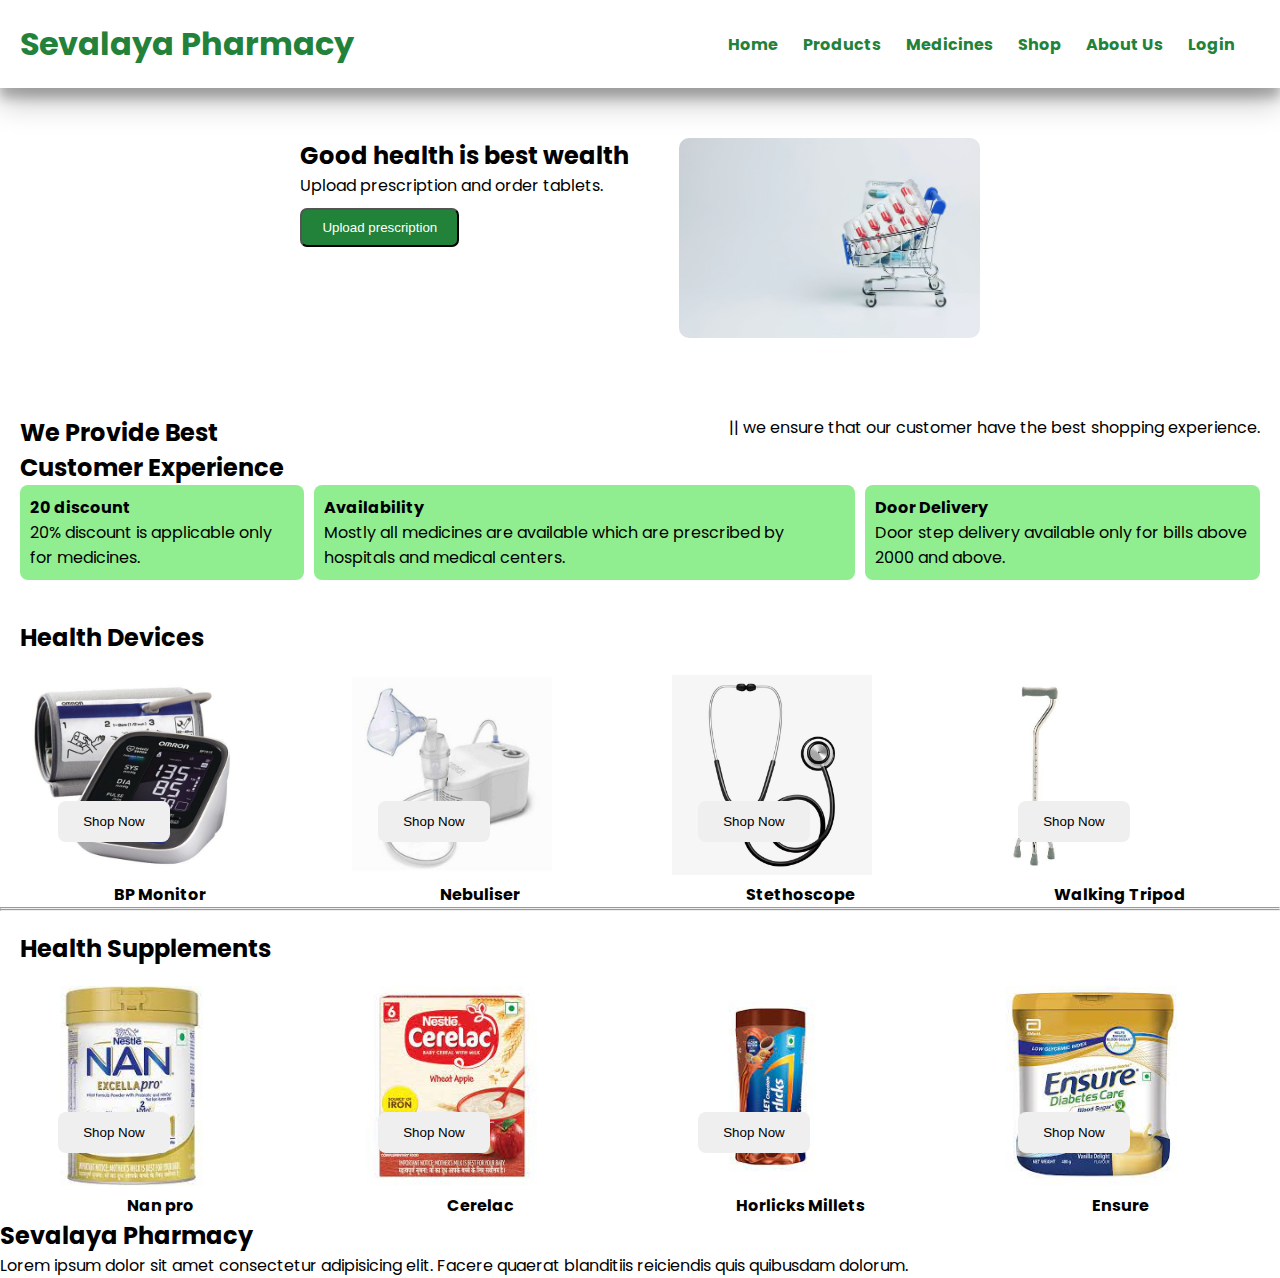
==== Sevalaya Pharmacy/index.html @ 47de36eb "Add files via upload" ====
<!DOCTYPE html>
<html lang="en">
<head>
    <meta charset="UTF-8">
    <meta name="viewport" content="width=device-width, initial-scale=1.0">
    <title>Sevalaya</title>
    <!--Google Fonts-->
    <link rel="preconnect" href="https://fonts.googleapis.com">
    <link rel="preconnect" href="https://fonts.gstatic.com" crossorigin>
    <link href="https://fonts.googleapis.com/css2?family=Poppins:ital,wght@0,100;0,200;0,300;0,400;0,500;0,600;0,700;0,800;0,900;1,100;1,200;1,300;1,400;1,500;1,600;1,700;1,800;1,900&display=swap" rel="stylesheet">

    <!--Style sheet-->
    <link rel="stylesheet" href="css/style.css">

    <!--Fonts Awesome-->
    <link rel="stylesheet" href="https://cdnjs.cloudflare.com/ajax/libs/font-awesome/6.5.1/css/all.min.css" integrity="sha512-DTOQO9RWCH3ppGqcWaEA1BIZOC6xxalwEsw9c2QQeAIftl+Vegovlnee1c9QX4TctnWMn13TZye+giMm8e2LwA==" crossorigin="anonymous" referrerpolicy="no-referrer" />
</head>
<body>
        <!--Nav bar-->
        <nav class="navbar">
            <h1>Sevalaya Pharmacy </h1>
            <div class="navbar-links">
                <p class="navbar-link"> <a href="index.html">Home</a> </p>
                <p class="navbar-link"> <a href="cart.php">Products</a> </p>
                <p class="navbar-link"> <a href="search.php">Medicines</a> </p>
                <p class="navbar-link"> <a href="shopproducts.php">Shop</a> </p> 
                <p class="navbar-link"> <a href="">About Us</a> </p>
                <p class="navbar-link"> <a href="login.html">Login</a> </p>

    
                <p class="navbar-link"> <a href="cart1.php"> <i class="fa-solid fa-cart-shopping"></i><span><sup><?php echo $row_count ?></sup></span></a> 
            </div>
    
            <div class="navbar-menu-toggle" onclick="showNavbar()">
                <i class="fa-solid fa-bars"></i>
            </div>
        </nav>
    
        <!-- side navbar -->
        <div class="side-navbar">
            <p style="text-align: right;" onclick="closeNavbar()">
                <i class="fa-solid fa-xmark"></i>
            </p>
    
            <div class="side-navbar-links">
                <p class="side-navbar-link"> <a href="">Home</a> </p>
                <p class="side-navbar-link"> <a href="">Products</a> </p>
                <p class="side-navbar-link"> <a href="">Medicines</a> </p>
                <p class="side-navbar-link"> <a href="">About Us</a> </p>
            </div>
        </div>
    

    <!-- Header -->
    <div class="header">
        <div>
            <h2>Good health is best wealth </h2>
            <p>Upload prescription and order tablets. </p>
            <button class="header-btn">Upload prescription</button>
        </div>

        <div >
            <img class="header-img" src="img/Home img.jpg" alt="Health devices & Supplements" height="200px">
        </div>
    </div>

    <!-- Services -->
    <div class="service">
        <div class="service-container1">
            <div>
                <h2>We Provide Best</h2>
                <h2>Customer Experience</h2>
            </div>
            <div>
                <p>|| we ensure that our customer have the best shopping experience.</p>
            </div>
        </div>

        <div class="service-container2">
            <div>
              <h4>20<i class="fa-solid fa-percent"></i> discount</h4>
              <p>20% discount is applicable only for medicines.  </p>
            </div>

            <div> 
                <h4><i class="fa-solid fa-cart-shopping"></i> Availability</h4>
                <p>Mostly all medicines are available which are prescribed by hospitals and medical centers.</p>
              </div>

              <div>
                <h4><i class="fa-solid fa-truck"></i> Door Delivery </h4>
                <p>Door step delivery available only for bills above <i class="fa-solid fa-indian-rupee-sign"></i>2000 and above. </p>
              </div>
        </div>
    </div>

<div>       
    <h2  style="padding: 20px;" > Health Devices</h2>
    <div class="Health-Device"> 
        <div class="health-device-container">
            <img src="img/BP image.jpg" alt="sample" height="200px">
            <button>Shop Now <i class="fa-solid fa-arrow-right"></i> </button>
            <p>BP Monitor</p>
        </div>

        <div class="health-device-container">
            <img src="img/nebuliser img.jpg" alt="sample" height="200px">
            <button>Shop Now <i class="fa-solid fa-arrow-right"></i> </button>
            <p>Nebuliser</p>
        </div>

        <div class="health-device-container">
            <img src="img/Stethoscope img.jpg" alt="sample" height="200px">
            <button>Shop Now <i class="fa-solid fa-arrow-right"></i> </button>
            <p>Stethoscope</p>
        </div>

        <div class="health-device-container">
            <img src="img/Tripod.jpg" alt="sample" height="200px">
            <button>Shop Now   <i class="fa-solid fa-arrow-right"></i> </button>
            <p>Walking Tripod</p>
        </div>
    </div>
</div> <hr> <hr>


<div>       
    <h2  style="padding: 20px;" > Health Supplements</h2>
    <div class="Health-Device"> 
        <div class="health-device-container">
            <img src="img/nan img.jpg" alt="sample" height="200px">
            <button>Shop Now <i class="fa-solid fa-arrow-right"></i> </button>
            <p>Nan pro</p>
        </div>

        <div class="health-device-container">
            <img src="img/cerelac.jpg" alt="sample" height="200px">
            <button>Shop Now <i class="fa-solid fa-arrow-right"></i> </button>
            <p>Cerelac</p>
        </div>

        <div class="health-device-container">
            <img src="img/horlicks.jpg" alt="sample" height="200px">
            <button>Shop Now <i class="fa-solid fa-arrow-right"></i> </button>
            <p>Horlicks Millets</p>
        </div>

        <div class="health-device-container">
            <img src="img/ensure.jpg" alt="sample" height="200px">
            <button>Shop Now   <i class="fa-solid fa-arrow-right"></i> </button>
            <p>Ensure</p>
        </div>
    </div>
</div>
  

<!-- Footer -->
<div class="footer">
    <div class="footer-container">
        <div class="footer-box1">
            <h2 class="headingtext">Sevalaya Pharmacy</h2>
            <p>Lorem ipsum dolor sit amet consectetur adipisicing elit. Facere quaerat blanditiis reiciendis quis quibusdam dolorum.</p>
            <div class="footer-icon-container">
                <i></i>
            </div>
        </div>
    </div>
</div>


     <!-- Javascript -->
     <script src="index.js"></script>
</body>
</html>
---- Sevalaya Pharmacy/css/style.css ----
*{
    padding: 0px;
    margin: 0px;
}

body{
    font-family: 'poppins',sans-serif;
}


.navbar{
    display: flex;
    justify-content: space-between;
    align-items: center;
    padding: 20px;
    box-shadow: rgba(0, 0, 0, 0.25) 0px 14px 28px, rgba(0, 0, 0, 0.22) 0px 10px 10px;
    background-color: white;
    font-weight: bold;
}

.navbar h1{
    color: #22823a;
}

.navbar-links{
    display: flex;
    column-gap: 25px;
}

.navbar-links a{
text-decoration: none;
color: #22823a; 
}

.navbar-links a:hover{
    text-decoration: underline;
    color: black; 
}

.navbar-menu-toggle {
    display: none;
} 

.side-navbar{
    background-color: #22823a;
    width: 50%;
    height: 100%;
    position: fixed;
    top: 0;
    left: -60%;
    padding: 20px;
    color: white;
    transition: 1.5s;
}

.side-navbar-link{
    margin-bottom: 25px;
}

.side-navbar-links a{
    text-decoration: none;
    color: white;
}

.side-navbar-links a:hover{
    text-decoration: underline;
    color: black;
}

/* Header */

.header{
    display: flex;
    justify-content: center;
    gap: 50px;
    padding: 50px;

}

.header-btn {
 padding-left: 20px;
 padding-right: 20px;
 padding-top: 10px;
 padding-bottom: 10px;
 margin-top: 10px;
 background-color: #22823a;
 color: white;
 cursor: pointer;   
 border-radius: 7px;
 justify-content: center;
}

.header-btn :hover{
    background-color: aqua;
    cursor: pointer; 

}

.header-img{
    border-radius: 10px;
}

.service{
    padding: 20px;
}

.service-container1{
    display: flex;
    justify-content: space-between;
}

.service-container2{
    display: flex;
    justify-content: space-between;
    align-items: center;
    gap: 10px;
}

.service-container2 div{
    background-color: lightgreen;
    border-radius: 8px;
    padding: 10px;
}

.Health-Device{
    display: flex;
    justify-content: space-around;
    flex-wrap: wrap;
}

.health-device-container{
    position: relative;
    flex-basis: 20%;
}

.health-device-container p{
    text-align: center;
    font-weight: bold;
}

.Health-Device button{
    padding-left: 10%;
    padding-right: 10%;
    padding-top: 5%;
    padding-bottom: 5%;
    margin-top: 10px;
    position: absolute;
    top: 50%;
    left: 10%;
    border-radius: 8px;
    border: none;
    cursor: pointer;
}

.products_center{
    display: flex;
    flex-direction: column;
    align-items: center;
    margin-top: 20px;
}

.products_center input{
    padding: 10px;
    width: 80vw;
    margin-bottom: 10px;
    border: solid black 3px;
    border-radius: 5px;
}

.products_center button{
    margin-top: 10px;
    color: white;
    background-color: #22823a;
    padding: 8px;
    border-radius: 10px;
    cursor: pointer;
}










/* Media Query */
@media screen and (max-width:600px) {
    .navbar-menu-toggle {
        display: block;
    }

    .navbar-links{
        display: none;
    }

    .header-img {
        display: none;
    }

    .service-container1{
        display: none;
    }

    .service-container2{
        flex-direction: column;
    }
}
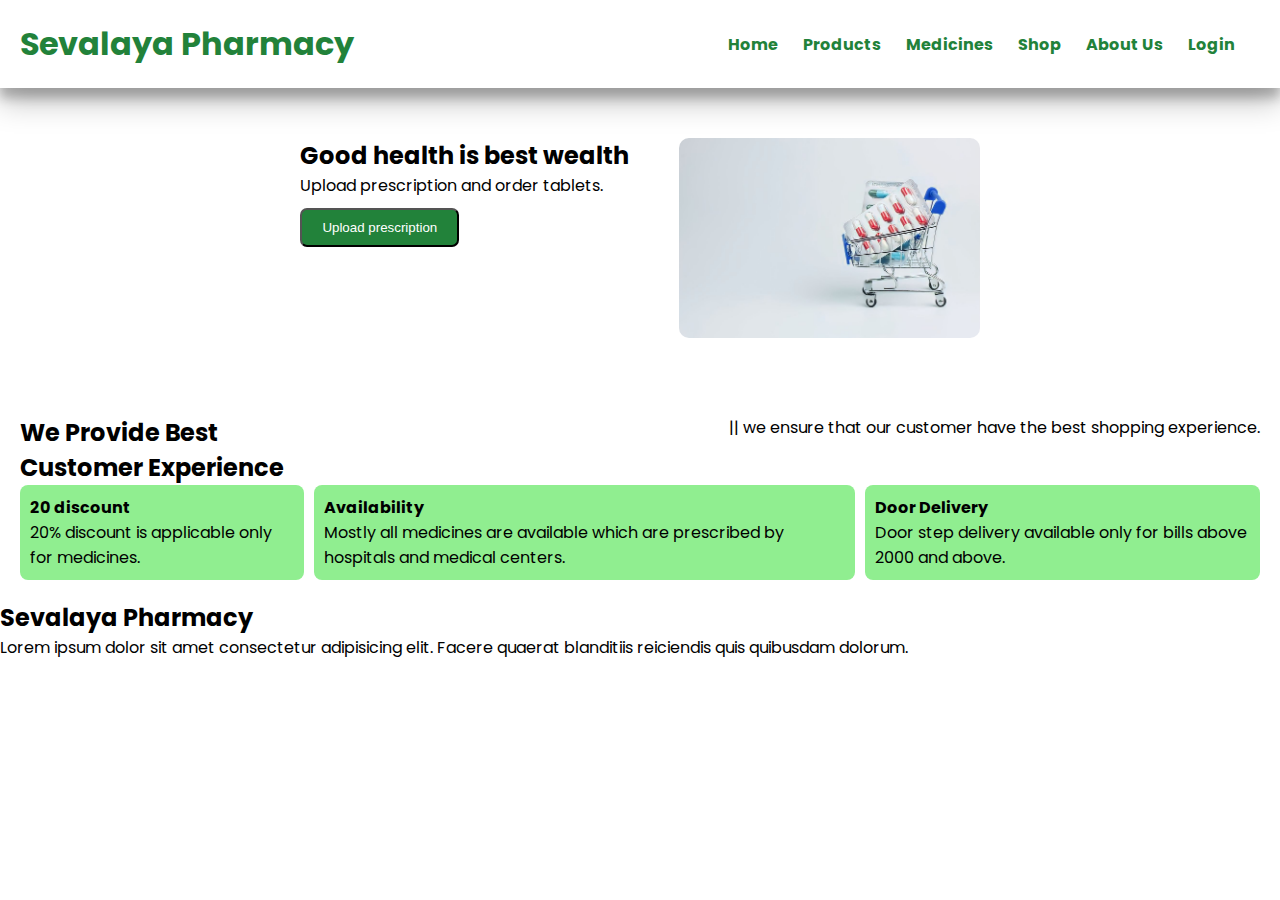
==== commit c1003a70: "Update index.html" ====
--- a/Sevalaya Pharmacy/index.html
+++ b/Sevalaya Pharmacy/index.html
@@ -93,65 +93,6 @@
               </div>
         </div>
     </div>
-
-<div>       
-    <h2  style="padding: 20px;" > Health Devices</h2>
-    <div class="Health-Device"> 
-        <div class="health-device-container">
-            <img src="img/BP image.jpg" alt="sample" height="200px">
-            <button>Shop Now <i class="fa-solid fa-arrow-right"></i> </button>
-            <p>BP Monitor</p>
-        </div>
-
-        <div class="health-device-container">
-            <img src="img/nebuliser img.jpg" alt="sample" height="200px">
-            <button>Shop Now <i class="fa-solid fa-arrow-right"></i> </button>
-            <p>Nebuliser</p>
-        </div>
-
-        <div class="health-device-container">
-            <img src="img/Stethoscope img.jpg" alt="sample" height="200px">
-            <button>Shop Now <i class="fa-solid fa-arrow-right"></i> </button>
-            <p>Stethoscope</p>
-        </div>
-
-        <div class="health-device-container">
-            <img src="img/Tripod.jpg" alt="sample" height="200px">
-            <button>Shop Now   <i class="fa-solid fa-arrow-right"></i> </button>
-            <p>Walking Tripod</p>
-        </div>
-    </div>
-</div> <hr> <hr>
-
-
-<div>       
-    <h2  style="padding: 20px;" > Health Supplements</h2>
-    <div class="Health-Device"> 
-        <div class="health-device-container">
-            <img src="img/nan img.jpg" alt="sample" height="200px">
-            <button>Shop Now <i class="fa-solid fa-arrow-right"></i> </button>
-            <p>Nan pro</p>
-        </div>
-
-        <div class="health-device-container">
-            <img src="img/cerelac.jpg" alt="sample" height="200px">
-            <button>Shop Now <i class="fa-solid fa-arrow-right"></i> </button>
-            <p>Cerelac</p>
-        </div>
-
-        <div class="health-device-container">
-            <img src="img/horlicks.jpg" alt="sample" height="200px">
-            <button>Shop Now <i class="fa-solid fa-arrow-right"></i> </button>
-            <p>Horlicks Millets</p>
-        </div>
-
-        <div class="health-device-container">
-            <img src="img/ensure.jpg" alt="sample" height="200px">
-            <button>Shop Now   <i class="fa-solid fa-arrow-right"></i> </button>
-            <p>Ensure</p>
-        </div>
-    </div>
-</div>
   
 
 <!-- Footer -->
@@ -171,4 +112,4 @@
      <!-- Javascript -->
      <script src="index.js"></script>
 </body>
-</html>+</html>
